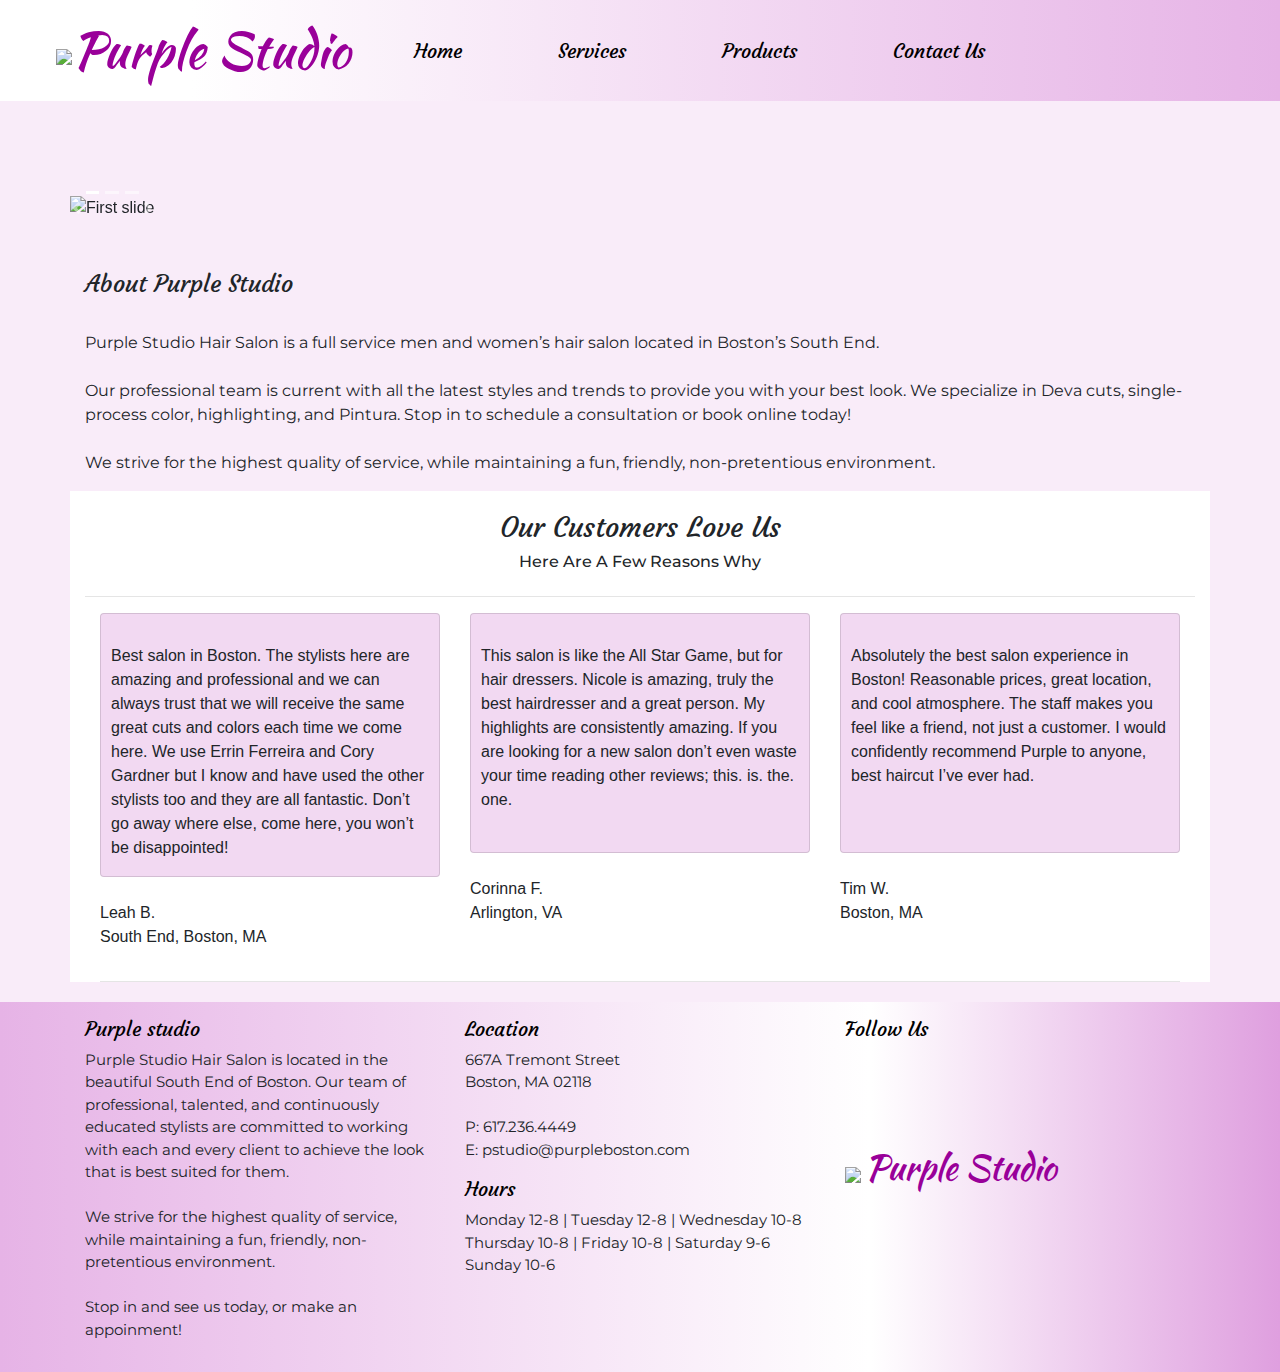
==== index.html @ d127e642 "styling completed in products page" ====
<!DOCTYPE html>
<html lang="en">

<head>
    <meta charset="UTF-8">
    <meta name="viewport" content="width=device-width, initial-scale=1.0">
    <meta http-equiv="X-UA-Compatible" content="ie=edge">
    <link href="https://fonts.googleapis.com/css?family=Courgette|Kaushan+Script" rel="stylesheet">
    <link rel="stylesheet" href="https://use.fontawesome.com/releases/v5.3.1/css/all.css" integrity="sha384-mzrmE5qonljUremFsqc01SB46JvROS7bZs3IO2EmfFsd15uHvIt+Y8vEf7N7fWAU" crossorigin="anonymous">
    <link rel="stylesheet" href="hover.css" type="text/css" />
    <link rel="stylesheet" href="https://maxcdn.bootstrapcdn.com/bootstrap/4.0.0/css/bootstrap.min.css" integrity="sha384-Gn5384xqQ1aoWXA+058RXPxPg6fy4IWvTNh0E263XmFcJlSAwiGgFAW/dAiS6JXm" crossorigin="anonymous">
    <link rel="stylesheet" href="style.css" type="text/css" />
    <link href="https://fonts.googleapis.com/css?family=Montserrat" rel="stylesheet">
    <title>Document</title>
</head>

<body>
    <header>

        <nav class="navbar navbar-expand-md" >
            <a class="navbar-brand" href="#"><img src="images/logo.jpg"></img>Purple Studio</a>
            <button class="navbar-toggler" type="button" data-toggle="collapse" data-target="#collapsibleNavbar">
    <span class="fa fa-bars"></span>
  </button>
            <div class="collapse navbar-collapse" id="collapsibleNavbar">
                <ul class="navbar-nav">
                    <li class="nav-item">
                        <a class="nav-link" href="#">Home</a>
                    </li>
                    <li class="nav-item">
                        <a class="nav-link" href="services.html">Services</a>
                    </li>
                    <li class="nav-item">
                        <a class="nav-link" href="products.html">Products</a>
                    </li>
                    <li class="nav-item">
                        <a class="nav-link" href="#">Contact Us</a>
                    </li>
                </ul>
            </div>
        </nav>
    </header>
    <div class="spacer"></div>
    <main>
        <!-- Carousel
-------------------- -->
        <section>
            <div class="container">
                <div class="row section__carousel">
                    <div id="carouselExampleIndicators" class="carousel slide" data-ride="carousel">
                        <ol class="carousel-indicators">
                            <li data-target="#carouselExampleIndicators" data-slide-to="0" class="active"></li>
                            <li data-target="#carouselExampleIndicators" data-slide-to="1"></li>
                            <li data-target="#carouselExampleIndicators" data-slide-to="2"></li>
                        </ol>
                        <div class="carousel-inner">
                            <div class="carousel-item active">
                                <img class="d-block w-100" src="images/car_1.jpg" alt="First slide">
                            </div>
                            <div class="carousel-item">
                                <img class="d-block w-100" src="images/car_5.jpg" alt="Second slide">
                            </div>
                            <div class="carousel-item">
                                <img class="d-block w-100" src="images/car_4.jpg" alt="Third slide">
                            </div>
                        </div>
                        <a class="carousel-control-prev" href="#carouselExampleIndicators" role="button" data-slide="prev">
                            <span class="carousel-control-prev-icon" aria-hidden="true"></span>
                            <span class="sr-only">Previous</span>
                        </a>
                        <a class="carousel-control-next" href="#carouselExampleIndicators" role="button" data-slide="next">
                            <span class="carousel-control-next-icon" aria-hidden="true"></span>
                            <span class="sr-only">Next</span>
                        </a>
                    </div>
                </div>
            </div>
        </section>
        <section>
            <div class="container">
                <div class="row section_about">
                    <div class="col-md">
                        <h4>About Purple Studio</h4>
                        <br />
                        <p>Purple Studio Hair Salon is a full service men and women’s hair salon located in Boston’s South End.<br /><br /> Our professional team is current with all the latest styles and trends to provide you with your best look. We specialize
                            in Deva cuts, single-process color, highlighting, and Pintura. Stop in to schedule a consultation or book online today!
                            <br /><br /> We strive for the highest quality of service, while maintaining a fun, friendly, non-pretentious environment.</p>
                    </div>
                    <!--<div class="col-md-4"> <h5>Salon Hours</h5>-->
                    <!--<p class="footer-para">Monday 12-8 <br /> Tuesday 12-8 <br > Wednesday 10-8 <br /> Thursday 10-8 <br /> Friday 10-8 <br /> Saturday 9-6 <br /> Sunday 10-6</p>-->

                    <!--</div>-->
                </div>
            </div>
        </section>
        <section>
            <div class="container review">
                <div class="row section_review">
                    <div class="col">
                        <h3>Our Customers Love Us</h3>
                    </div>
                </div>
                <div class="row section_review">
                    <div class="col">
                        <h6>Here Are A Few Reasons Why</h6>
                    </div>

                </div>
                <hr />
                <div class="container">
                    <div class="row ">
                        <div class="col-sm-4">
                            <div class="card cust_review">
                                <p>Best salon in Boston. The stylists here are amazing and professional and we can always trust that we will receive the same great cuts and colors each time we come here. We use Errin Ferreira and Cory Gardner but I know
                                    and have used the other stylists too and they are all fantastic. Don’t go away where else, come here, you won’t be disappointed!</p>
                            </div><br />
                            <p>Leah B.<br /> South End, Boston, MA</p>
                        </div>
                        <div class="col-sm-4 ">
                            <div class="card cust_review">
                                <p> This salon is like the All Star Game, but for hair dressers. Nicole is amazing, truly the best hairdresser and a great person. My highlights are consistently amazing. If you are looking for a new salon don’t even waste
                                    your time reading other reviews; this. is. the. one.<br /><br /></p>
                                </div><br />
                                <p>Corinna F.<br /> Arlington, VA</p>
                            </div>
                            <div class="col-sm-4 ">
                                <div class="card cust_review">
                                    <p>Absolutely the best salon experience in Boston! Reasonable prices, great location, and cool atmosphere. The staff makes you feel like a friend, not just a customer. I would confidently recommend Purple to anyone, best
                                        haircut I’ve ever had.<br /><br /><br /></p>

                                </div><br />
                                <p>Tim W. <br /> Boston, MA</p>
                            </div>
                        </div><hr />
                    </div>
        </section>
    </main>

    <footer>
        <div class="container">
            <div class="row">
                <div class="footer-col col-md">
                    <h5 class="footer-headding">Purple studio</h5>
                    <p class="footer-para">Purple Studio Hair Salon is located in the beautiful South End of Boston. Our team of professional, talented, and continuously educated stylists are committed to working with each and every client to achieve the look that is best suited
                        for them.
                        <br /><br />We strive for the highest quality of service, while maintaining a fun, friendly, non-pretentious environment.<br /> <br />Stop in and see us today, or make an appoinment!</p>
                </div>
                <div class="footer-col col-md">
                    <h5 class="footer-headding">Location</h5>
                    <p class="footer-para">667A Tremont Street <br /> Boston, MA 02118<br /><br /> P: 617.236.4449 <br /> E: pstudio@purpleboston.com</p>

                    <h5 class="footer-headding">Hours</h5>
                    <p class="footer-para">Monday 12-8 | Tuesday 12-8 | Wednesday 10-8 Thursday 10-8 | Friday 10-8 | Saturday 9-6 Sunday 10-6</p>

                </div>
                <div class="footer-col col-md">
                    <h5 class="footer-headding">Follow Us</h5>
                    <a class="footer_social hvr-pop" href="#"><i class="fab fa-facebook-square"></i></a>
                    <a class="footer_social hvr-pop" href="#"><i class="fab fa-twitter-square"></i></a>
                    <a class="footer_social hvr-pop" href="#"> <i class="fab fa-instagram"></i><br /></a><br /><br />
                    <img src="images/footr-logo.jpg">
                    <span id="footer-brand">Purple Studio</span>
                </div>
            </div>
        </div>

        
    </footer>



    <script src="https://code.jquery.com/jquery-3.2.1.slim.min.js" integrity="sha384-KJ3o2DKtIkvYIK3UENzmM7KCkRr/rE9/Qpg6aAZGJwFDMVNA/GpGFF93hXpG5KkN" crossorigin="anonymous"></script>
    <script src="https://cdnjs.cloudflare.com/ajax/libs/popper.js/1.12.9/umd/popper.min.js" integrity="sha384-ApNbgh9B+Y1QKtv3Rn7W3mgPxhU9K/ScQsAP7hUibX39j7fakFPskvXusvfa0b4Q" crossorigin="anonymous"></script>
    <script src="https://maxcdn.bootstrapcdn.com/bootstrap/4.0.0/js/bootstrap.min.js" integrity="sha384-JZR6Spejh4U02d8jOt6vLEHfe/JQGiRRSQQxSfFWpi1MquVdAyjUar5+76PVCmYl" crossorigin="anonymous"></script>
</body>

</html>
---- style.css ----
.navbar {
    background: linear-gradient(to right, white 15%, #e6b3e6);
    position: fixed;
    z-index: 2;
    width: 100%;
    
}
.spacer{
    width: 100%;
    height:166px;
}
.navbar-brand {
    font-family: 'Kaushan Script', cursive;
    font-size: 50px;
    color: #990099;
    padding-left: 40px;
}

.nav-link {
    font-family: 'Courgette', cursive;
    font-size: 20px;
    color: black;
    padding-left: 40px;
    padding-right: 40px;
}

.nav-item {
    display: inline-block;
    padding: 10px;
    padding-left: 40px;
    padding-right: 40px;
}
body{
     background: #f9ecf9;
}
.section__carousel {
            margin-top: 30px;
            margin-bottom: 50px;
        }
.section_about h4{
    font-family: 'Courgette', cursive;
    /*font-size: 20px;*/
}
.section_about p{
    font-family: 'Montserrat', sans-serif;
}
.section_review h3{
    font-family: 'Courgette', cursive;
    text-align: center;
    
}
.section_review h6{
    font-family: 'Montserrat', sans-serif;
    text-align: center;
}
.review{
    padding-top: 20px;
    background-color: white;
    
}
.cust_review{
    padding-top: 30px;
    /*//padding-bottom: 30px;*/
    background-color: #f2d9f2;
    padding-left: 10px;
    padding-right: 10px;
}
.service-img-row{
    padding-top: 30px;
    padding-bottom:20px;
}
.service-headding-row{
    font-family: 'Courgette', cursive;
    text-align: center;
    color: purple;
}

.service-table tr td{
    padding-top: 20px;
    padding-bottom: 8px;
    padding-right: 15px
}
.column1{
    font-family: 'Montserrat', sans-serif;
}
.column2{
    font-family: 'Courgette', cursive;
}
 .p1,.p2{
    text-align: center;
   }
.p1{
    padding-top: 20px;
     font-family: 'Montserrat', sans-serif;
}
.p2{
    font-family: 'Courgette', cursive;
}
.service-img-row img{
    max-width: 100%;
}
.product-img-row{
      padding-top: 30px;
    padding-bottom:20px;
}
.product-img-row img{
     max-width: 100%;
}
.product-headding-row{
    font-family: 'Courgette', cursive;
    /*text-align: center;*/
    color: purple;
}
.product-para-row{
     padding-top: 20px;
     padding-bottom: 30px;
     font-family: 'Montserrat', sans-serif;
}
.product_logo_row .col-sm-4{
  padding-top: 0px;
            padding-bottom:0px;
            margin-top:20Px;
            margin-bottom: 30px
}

.product_logo img{
    max-width: 100%;
}
footer{
    margin-top: 20px;
    background: linear-gradient(to left, #df9fdf,white 32%, #e6b3e6);
}


.footer_social {
    color: purple;
    font-size:30px;
    padding: 5px;
    /*padding-top:10px;*/
}

.footer-col {
    text-align: left;
    padding: 15px;
}

#footer-brand {
    font-family: 'Kaushan Script', cursive;
    font-size: 35px;
    color: #990099;
}

.footer-headding {
    font-family: 'Courgette', cursive;
    font-size: 20px;
    color: black;
}

.footer-para {
    font-family: 'Montserrat', sans-serif;
    font-size: 15px
}
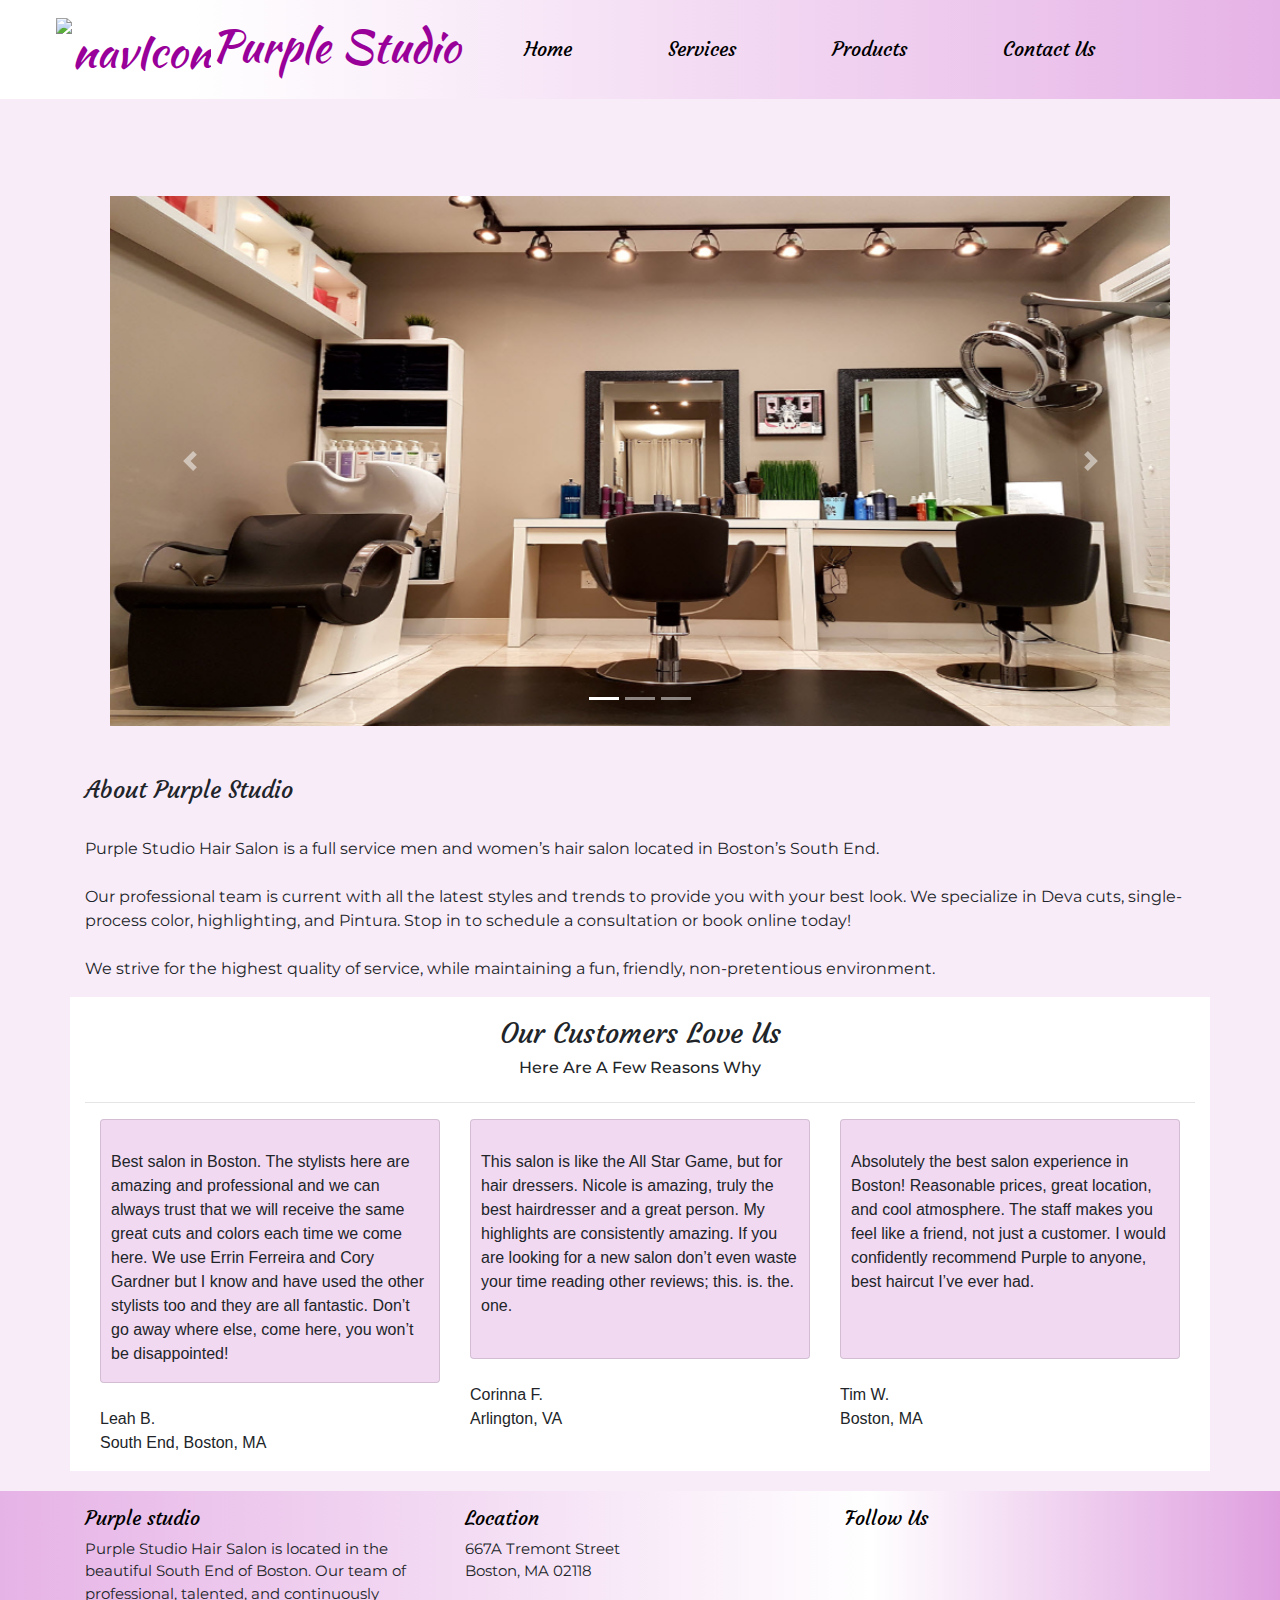
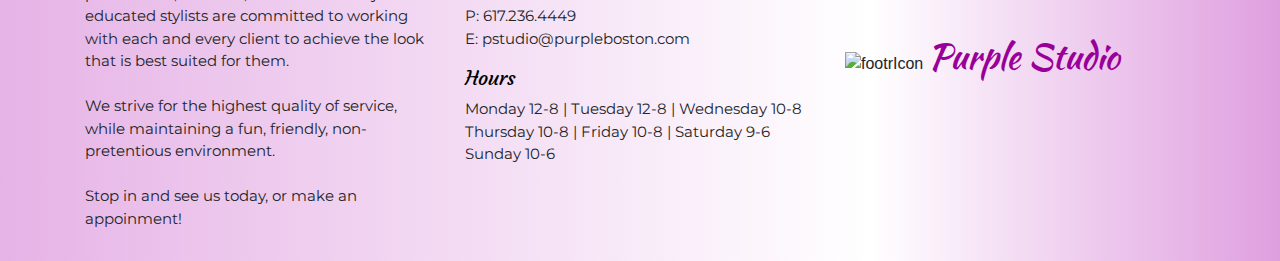
==== commit a0d77f7b: "responsiveness" ====
--- a/index.html
+++ b/index.html
@@ -17,8 +17,8 @@
 <body>
     <header>
 
-        <nav class="navbar navbar-expand-md" >
-            <a class="navbar-brand" href="#"><img src="images/logo.jpg"></img>Purple Studio</a>
+        <nav class="navbar navbar-expand-md">
+            <a class="navbar-brand" href="#"><img src="images/logo.png" alt="navIcon"></img>Purple Studio</a>
             <button class="navbar-toggler" type="button" data-toggle="collapse" data-target="#collapsibleNavbar">
     <span class="fa fa-bars"></span>
   </button>
@@ -34,11 +34,13 @@
                         <a class="nav-link" href="products.html">Products</a>
                     </li>
                     <li class="nav-item">
-                        <a class="nav-link" href="#">Contact Us</a>
+                        <a class="nav-link" href="contac_us.html">Contact Us</a>
                     </li>
                 </ul>
             </div>
         </nav>
+
+
     </header>
     <div class="spacer"></div>
     <main>
@@ -120,32 +122,32 @@
                             <div class="card cust_review">
                                 <p> This salon is like the All Star Game, but for hair dressers. Nicole is amazing, truly the best hairdresser and a great person. My highlights are consistently amazing. If you are looking for a new salon don’t even waste
                                     your time reading other reviews; this. is. the. one.<br /><br /></p>
-                                </div><br />
-                                <p>Corinna F.<br /> Arlington, VA</p>
-                            </div>
-                            <div class="col-sm-4 ">
-                                <div class="card cust_review">
-                                    <p>Absolutely the best salon experience in Boston! Reasonable prices, great location, and cool atmosphere. The staff makes you feel like a friend, not just a customer. I would confidently recommend Purple to anyone, best
-                                        haircut I’ve ever had.<br /><br /><br /></p>
+                            </div><br />
+                            <p>Corinna F.<br /> Arlington, VA</p>
+                        </div>
+                        <div class="col-sm-4 ">
+                            <div class="card cust_review">
+                                <p>Absolutely the best salon experience in Boston! Reasonable prices, great location, and cool atmosphere. The staff makes you feel like a friend, not just a customer. I would confidently recommend Purple to anyone, best haircut
+                                    I’ve ever had.<br /><br /><br /></p>
 
-                                </div><br />
-                                <p>Tim W. <br /> Boston, MA</p>
-                            </div>
-                        </div><hr />
+                            </div><br />
+                            <p>Tim W. <br /> Boston, MA</p>
+                        </div>
                     </div>
+                </div>
         </section>
     </main>
 
     <footer>
         <div class="container">
             <div class="row">
-                <div class="footer-col col-md">
+                <div class="footer-col footer-about col-sm">
                     <h5 class="footer-headding">Purple studio</h5>
                     <p class="footer-para">Purple Studio Hair Salon is located in the beautiful South End of Boston. Our team of professional, talented, and continuously educated stylists are committed to working with each and every client to achieve the look that is best suited
                         for them.
                         <br /><br />We strive for the highest quality of service, while maintaining a fun, friendly, non-pretentious environment.<br /> <br />Stop in and see us today, or make an appoinment!</p>
                 </div>
-                <div class="footer-col col-md">
+                <div class="footer-col col-sm">
                     <h5 class="footer-headding">Location</h5>
                     <p class="footer-para">667A Tremont Street <br /> Boston, MA 02118<br /><br /> P: 617.236.4449 <br /> E: pstudio@purpleboston.com</p>
 
@@ -153,18 +155,18 @@
                     <p class="footer-para">Monday 12-8 | Tuesday 12-8 | Wednesday 10-8 Thursday 10-8 | Friday 10-8 | Saturday 9-6 Sunday 10-6</p>
 
                 </div>
-                <div class="footer-col col-md">
+                <div class="footer-col col-sm">
                     <h5 class="footer-headding">Follow Us</h5>
                     <a class="footer_social hvr-pop" href="#"><i class="fab fa-facebook-square"></i></a>
                     <a class="footer_social hvr-pop" href="#"><i class="fab fa-twitter-square"></i></a>
                     <a class="footer_social hvr-pop" href="#"> <i class="fab fa-instagram"></i><br /></a><br /><br />
-                    <img src="images/footr-logo.jpg">
+                    <img class="footer-img" src="images/footr-logo.png" alt="footrIcon">
                     <span id="footer-brand">Purple Studio</span>
                 </div>
             </div>
         </div>
 
-        
+
     </footer>
 
 
--- a/style.css
+++ b/style.css
@@ -3,15 +3,25 @@
     position: fixed;
     z-index: 2;
     width: 100%;
-    
-}
-.spacer{
+
+}
+
+
+.try {
+    margin-top: 30px;
+    margin-bottom: 30px;
+    max-width: 100%;
+}
+
+
+.spacer {
     width: 100%;
-    height:166px;
-}
+    height: 166px;
+}
+
 .navbar-brand {
     font-family: 'Kaushan Script', cursive;
-    font-size: 50px;
+    font-size: 45px;
     color: #990099;
     padding-left: 40px;
 }
@@ -30,111 +40,205 @@
     padding-left: 40px;
     padding-right: 40px;
 }
-body{
-     background: #f9ecf9;
-}
+
+body {
+    background: #f9ecf9;
+}
+
+/*.carousel-item img {*/
+
+/*    margin: auto;*/
+
+/*}*/
+
 .section__carousel {
-            margin-top: 30px;
-            margin-bottom: 50px;
-        }
-.section_about h4{
+    margin-top: 30px;
+    margin-bottom: 50px;
+    padding-left: 40px;
+    padding-right: 40px;
+}
+
+.carousel {
+    width: 100%;
+}
+
+
+.section_about h4 {
     font-family: 'Courgette', cursive;
     /*font-size: 20px;*/
 }
-.section_about p{
-    font-family: 'Montserrat', sans-serif;
-}
-.section_review h3{
+
+.section_about p {
+    font-family: 'Montserrat', sans-serif;
+}
+
+.section_review h3 {
     font-family: 'Courgette', cursive;
     text-align: center;
-    
-}
-.section_review h6{
+
+}
+
+.section_review h6 {
     font-family: 'Montserrat', sans-serif;
     text-align: center;
 }
-.review{
+
+.review {
     padding-top: 20px;
     background-color: white;
-    
-}
-.cust_review{
+
+}
+
+.cust_review {
     padding-top: 30px;
     /*//padding-bottom: 30px;*/
     background-color: #f2d9f2;
     padding-left: 10px;
     padding-right: 10px;
 }
-.service-img-row{
-    padding-top: 30px;
-    padding-bottom:20px;
-}
-.service-headding-row{
+
+.service-img-row {
+    padding-top: 30px;
+    padding-bottom: 20px;
+}
+
+.service-headding-row {
     font-family: 'Courgette', cursive;
     text-align: center;
     color: purple;
 }
 
-.service-table tr td{
+.service-table tr td {
     padding-top: 20px;
     padding-bottom: 8px;
     padding-right: 15px
 }
-.column1{
-    font-family: 'Montserrat', sans-serif;
-}
-.column2{
-    font-family: 'Courgette', cursive;
-}
- .p1,.p2{
+
+.column1 {
+    font-family: 'Montserrat', sans-serif;
+}
+
+.column2 {
+    font-family: 'Courgette', cursive;
+}
+
+.p1,
+.p2 {
     text-align: center;
-   }
-.p1{
+}
+
+.p1 {
     padding-top: 20px;
-     font-family: 'Montserrat', sans-serif;
-}
-.p2{
-    font-family: 'Courgette', cursive;
-}
-.service-img-row img{
-    max-width: 100%;
-}
-.product-img-row{
-      padding-top: 30px;
-    padding-bottom:20px;
-}
-.product-img-row img{
-     max-width: 100%;
-}
-.product-headding-row{
+    font-family: 'Montserrat', sans-serif;
+}
+
+.p2 {
+    font-family: 'Courgette', cursive;
+}
+
+.service-img-row img {
+    max-width: 100%;
+}
+
+.product-img-row {
+    padding-top: 30px;
+    padding-bottom: 20px;
+}
+
+.product-img-row img {
+    max-width: 100%;
+}
+
+.product-headding-row {
     font-family: 'Courgette', cursive;
     /*text-align: center;*/
     color: purple;
 }
-.product-para-row{
-     padding-top: 20px;
-     padding-bottom: 30px;
-     font-family: 'Montserrat', sans-serif;
-}
-.product_logo_row .col-sm-4{
-  padding-top: 0px;
-            padding-bottom:0px;
-            margin-top:20Px;
-            margin-bottom: 30px
-}
-
-.product_logo img{
-    max-width: 100%;
-}
-footer{
+
+.product-para-row {
+    padding-top: 20px;
+    padding-bottom: 30px;
+    font-family: 'Montserrat', sans-serif;
+}
+
+.product_logo_row .col-sm-4 {
+    padding-top: 0px;
+    padding-bottom: 0px;
+    margin-top: 20Px;
+    margin-bottom: 30px
+}
+
+.product_logo img {
+    max-width: 100%;
+}
+
+.contact-headding-row {
+
+    font-family: 'Courgette', cursive;
+    color: purple;
+    padding-top: 30px;
+}
+
+.contact-headding-row img {
+    max-width: 100%;
+}
+
+.contact-headding-row p {
+    padding-top: 30px;
+    font-family: 'Montserrat', sans-serif;
+    font-size: 15px;
+}
+
+.cont-headding {
+    padding-top: 30px;
+}
+
+.contact-form-row {
+    padding-top: 30px;
+    font-family: 'Montserrat', sans-serif;
+    font-size: 15px;
+    padding-bottom: 20px;
+}
+
+iframe {
+    padding: 20px;
+}
+
+.hours {
+    padding-top: 30px;
+    padding-left: 40px;
+
+
+}
+
+.hours h5,
+.location h5 {
+    font-family: 'Courgette', cursive;
+}
+
+.location {
+    padding-top: 30px;
+    padding-left: 20px;
+
+}
+
+.formfill {
+    padding-top: 30px;
+    padding-left: 20px;
+
+}
+
+
+
+footer {
     margin-top: 20px;
-    background: linear-gradient(to left, #df9fdf,white 32%, #e6b3e6);
+    background: linear-gradient(to left, #df9fdf, white 32%, #e6b3e6);
 }
 
 
 .footer_social {
     color: purple;
-    font-size:30px;
+    font-size: 30px;
     padding: 5px;
     /*padding-top:10px;*/
 }
@@ -160,3 +264,76 @@
     font-family: 'Montserrat', sans-serif;
     font-size: 15px
 }
+
+
+
+
+@media only screen and (max-width: 1024px) {
+
+    .nav-item {
+        display: inline-block;
+        padding: 10px;
+        padding-left: 20px;
+        padding-right: 20px;
+    }
+
+
+}
+
+@media only screen and (max-width: 768px) {
+
+    .nav-item {
+        display: inline-block;
+        padding: 10px;
+        padding-left: 10px;
+        padding-right: 10px;
+    }
+
+    .navbar-brand {
+        font-size: 38px;
+    }
+    .navbar-brand img {
+        max-width: 30%;
+
+    }
+    .navbar-brand {
+
+        padding-left: 10px;
+    }
+    #footer-brand {
+        font-size: 38px;
+
+    }
+    .footer-img{
+        max-width: 30%;
+    }
+
+}
+
+@media only screen and (max-width: 479px) {
+    .navbar-brand {
+        font-size: 26.5px;
+    }
+    .navbar-brand img {
+        max-width: 23%;
+        /*display: none;*/
+    }
+
+    .navbar-brand {
+        padding-left: 5px;
+    }
+    .footer-about {
+        display: none;
+    }
+    .footer-img {
+        display: none;
+    }
+    #footer-brand {
+        /*font-size: 30px;*/
+        display: none;
+    }
+    .spacer {
+
+        height: 116px;
+    }
+}
